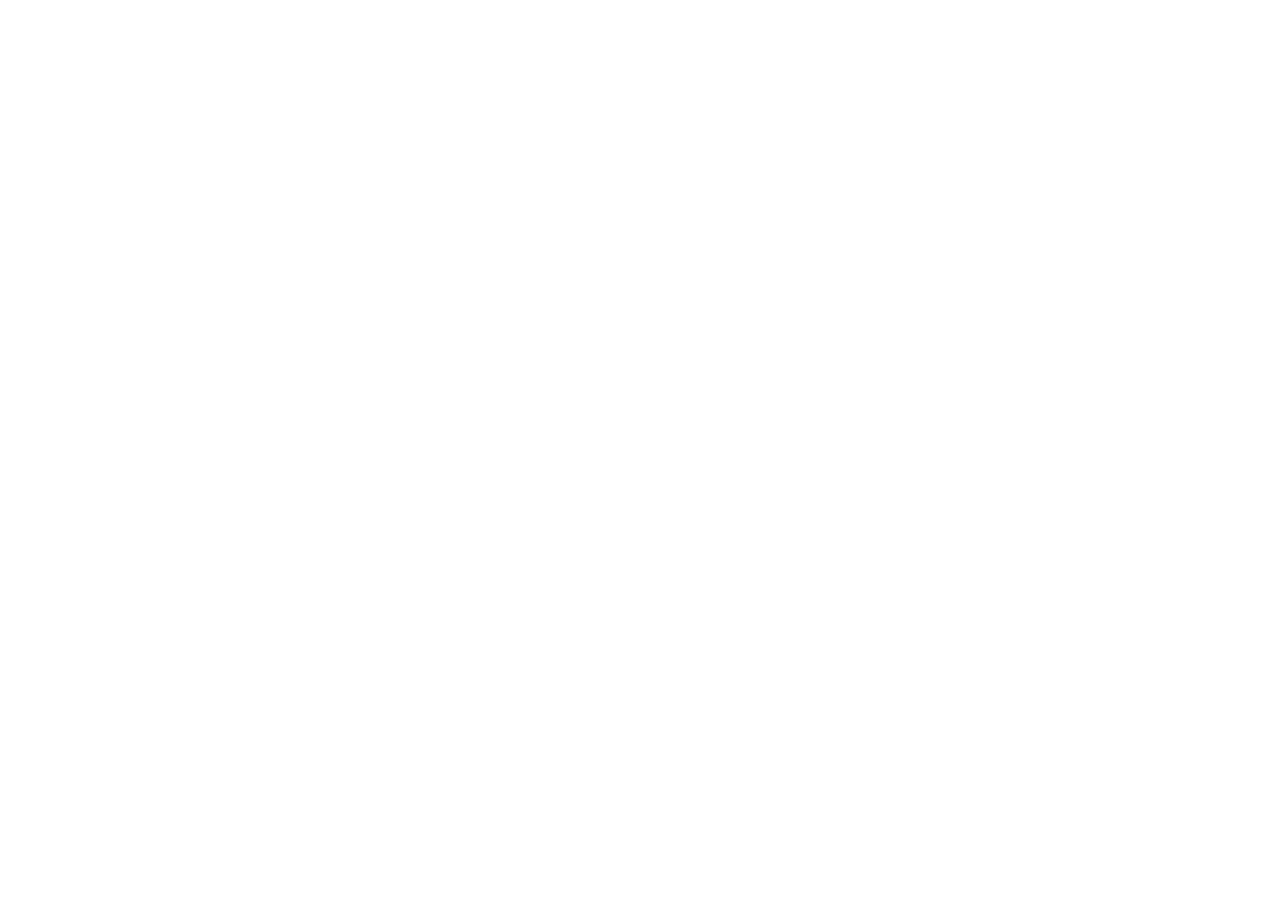
==== index.html @ e36e5723 "fixed redirection" ====
<!DOCTYPE html>
<html lang="ru-RU">
<head>
  <meta charset="UTF-8">
  <meta name="viewport" content="width=device-width, initial-scale=1.0">
  <meta http-equiv="X-UA-Compatible" content="ie=edge">
  <title>Smoothly</title>
  <link rel="stylesheet" href="style.css">
  <link rel="stylesheet" href="normalize.css">
  <link href='highlight/styles/atom-one-dark.css' rel='stylesheet' type='text/css'>
  <link rel="icon" type="image" href="favicon.png">
</head>
<body>
  <script>
    document.addEventListener("DOMContentLoaded", () => {
      const lang = window.navigator.language||navigator.browserLanguage;
      const url = window.location.href;
      if (window.location.href.includes('index.html') && lang.includes("en-")) {
        url = url.replace("index.html", "en/index.html");
      }
      if (!url.includes('index.html') && lang.includes("en-")) {
        url = url + "/en/";
      }
      if(url.includes('index.html') && !lang.includes("en-")) {
        url = url.replace("index.html", "ru/index.html"); // Russian version is the default one
      } else {
        url = url + "/ru/";
      }
    });
  </script>
</body>
</html>
---- style.css ----
@import url(fonts/fonts.css);

html, body {
  height: 100%;
}

body {
  display: flex;
  min-height: 100vh;
  flex-direction: column;
}

a {
  color: #000;
  text-decoration: none;
}

.header {
  background-color: #fff;
  width: 100%;
  max-width: 2560px;
  margin: 0 auto 2.5em;
  -webkit-font-smoothing: antialiased;
  -moz-font-smoothing: greyscale;
  font-size: 24px;
  display: flex;
  position: relative;
  height: 3.45em;
  font-family: 'SuiesseInt';
  align-items: baseline;
  padding: 20px 30px 0;
  box-sizing: border-box;
  justify-content: space-between;
}

.header__logo {
  font-size: 1.1em;
  user-select: none;
}

.header__nav {
  display: flex;
  align-items: flex-end;
  justify-content: flex-end;
  margin-right: 6em;
}

.header__lang {
  position: absolute;
  top: 0.85em;
  right: 1.12em;
  display: flex;
  justify-content: space-around;
  align-items: flex-end;
}

.header__link {
  text-decoration: none;
  font-size: .6em;
  padding: .9em 1.12em;
}

.header__link_type_active {
  background-color: #1E1E1E;
  color: #fff;
}

.root {
  max-width: 1440px;
  min-width: 320px;;
  margin: 0 auto;
  background-color: #fff;
  -webkit-font-smoothing: antialiased;
  -moz-font-smoothing: greyscale;
  font-family: 'SuiesseInt';
  font-size: 24px;
  flex: 1;
}

.content {
  max-width: 556px;
  margin: 0 auto;
  font-size: 24px;
  -webkit-font-smoothing: antialiased;
  -moz-osx-font-smoothing: grayscale;
  font-kerning: normal;
}

.content__title {
  padding-bottom: 2.5em;
  margin: 0 auto;
  font-size: 1em;
  line-height: 1.4em;
  font-weight: lighter;
}

.content__subtitle {
  font-family: 'SuiesseInt-Bold';
  line-height: 1.4em;
  font-size: 1em;
  margin: 0 0 1em;
}

.content__paragraph {
  font-size: .6em;
  line-height: 1.4em;
  margin: 0 0 1em;
}

.content__paragraph_type_code {
  font-family: 'Menlo';
  font-size: .95em;
}

.content__paragraph_type_last {
  margin: 0 0 2.1em;
}

.content__code {
  line-height: 1.2em;
  font-size: .55em;
  font-family: Menlo, 'Ubuntu Mono', Consolas, source-code-pro, monospace;
  margin: 0 0 2.1em;
}

.content__list {
  padding-inline-start: 1.1em;
  margin-block-start: 0;
  margin-block-end: 0;
  font-size: .6em;
}

.content__list-items {
  margin: 0 0 1em;
}

.content__button {
  padding: 0;
  color: white;
  background-color: black;
  font-size: 12px;
  text-align: center;
  height: 40px;
  width: 100px;
  margin-bottom: 20px;
  border: none;
  transition: opacity 0.4s ease-in-out;
  cursor: pointer;
}

.content__button:hover {
  opacity: 0.7;
}

.content__result {
  padding: 1.3em 2em;
  display: flex;
  border: 1px solid #DCDCDC;
  box-sizing: border-box;
  border-radius: 5px;
  margin: 0 0 1em;
  font-size: 1.5em;
}

.content__result-text {
  margin: auto;
}

.footer {
  margin: 4em 0 1.5em;
  width: 100%;
  max-width: 2560px;
  font-size: 14px;
  display: flex;
  position: relative;
  font-family: 'SuiesseInt';
}

.footer__copyright {
  width: 100%;
  text-align: center;
}

.hidden {
  display: none;
}

@media screen and (max-width : 1110px) {
  .header {
    font-size: 20px;
  }

  .header__nav {
    max-width: 560px;
  }

  .footer {
    font-size: 14px;
  }

  .header__logo {
    left: .9em;
  }
}

@media screen and (max-width : 925px) {
  .header__logo {
    left: .4em;
  }
}

@media screen and (max-width : 900px) {
  .header {
    flex-direction: column;
    font-size: 18px;
    align-items: center;
    height: 7.3em;
  }

  .header__logo {
    box-sizing: border-box;
    position: static;
    padding: 1.5em;
    margin-right: 0;
  }

  .header__nav {
    justify-content: center;
    margin-right: 0;
  }

  .content {
    justify-content: end;
    font-size: 20px;
  }

  .footer {
    font-size: 12px;
  }
}

@media screen and (max-width : 610px) {
  .content {
    width: calc(100% - 100px);
  }

  .header__nav {
    width: 100%;
  }

  .header {
    height: 6.3em;
  }

  .header__logo {
    padding: 1em;
  }

  .header__link {
    padding: .9em 1em;
  }

  .content__result {
    font-size: 1em;
  }
}

@media screen and (max-width : 425px) {
  .header {
    font-size: 14px;
  }

  .header__nav {
    font-size: 14px;
  }

  .content {
    width: calc(100% - 50px);
    font-size: 14px;
  }

  .footer {
    font-size: 10px;
  }
}

@media screen and (max-width : 360px) {
  .header__link {
    padding: .6em .7em;
  }
}
---- highlight/styles/atom-one-dark.css ----
/*

Atom One Dark by Daniel Gamage
Original One Dark Syntax theme from https://github.com/atom/one-dark-syntax

base:    #282c34
mono-1:  #abb2bf
mono-2:  #818896
mono-3:  #5c6370
hue-1:   #56b6c2
hue-2:   #61aeee
hue-3:   #c678dd
hue-4:   #98c379
hue-5:   #e06c75
hue-5-2: #be5046
hue-6:   #d19a66
hue-6-2: #e6c07b

*/

.hljs {
  display: block;
  overflow-x: auto;
  padding: 1.4em 1.9em;
  color: #abb2bf;
  background: #1e1e1e;
  border-radius: 5px;
}

.hljs-comment,
.hljs-quote {
  color: #5c6370;
  font-style: italic;
}

.hljs-doctag,
.hljs-keyword,
.hljs-formula {
  color: #c678dd;
}

.hljs-section,
.hljs-name,
.hljs-selector-tag,
.hljs-deletion,
.hljs-subst {
  color: #e06c75;
}

.hljs-literal {
  color: #56b6c2;
}

.hljs-string,
.hljs-regexp,
.hljs-addition,
.hljs-attribute,
.hljs-meta-string {
  color: #98c379;
}

.hljs-built_in,
.hljs-class .hljs-title {
  color: #e6c07b;
}

.hljs-attr,
.hljs-variable,
.hljs-template-variable,
.hljs-type,
.hljs-selector-class,
.hljs-selector-attr,
.hljs-selector-pseudo,
.hljs-number {
  color: #d19a66;
}

.hljs-symbol,
.hljs-bullet,
.hljs-link,
.hljs-meta,
.hljs-selector-id,
.hljs-title {
  color: #61aeee;
}

.hljs-emphasis {
  font-style: italic;
}

.hljs-strong {
  font-weight: bold;
}

.hljs-link {
  text-decoration: underline;
}
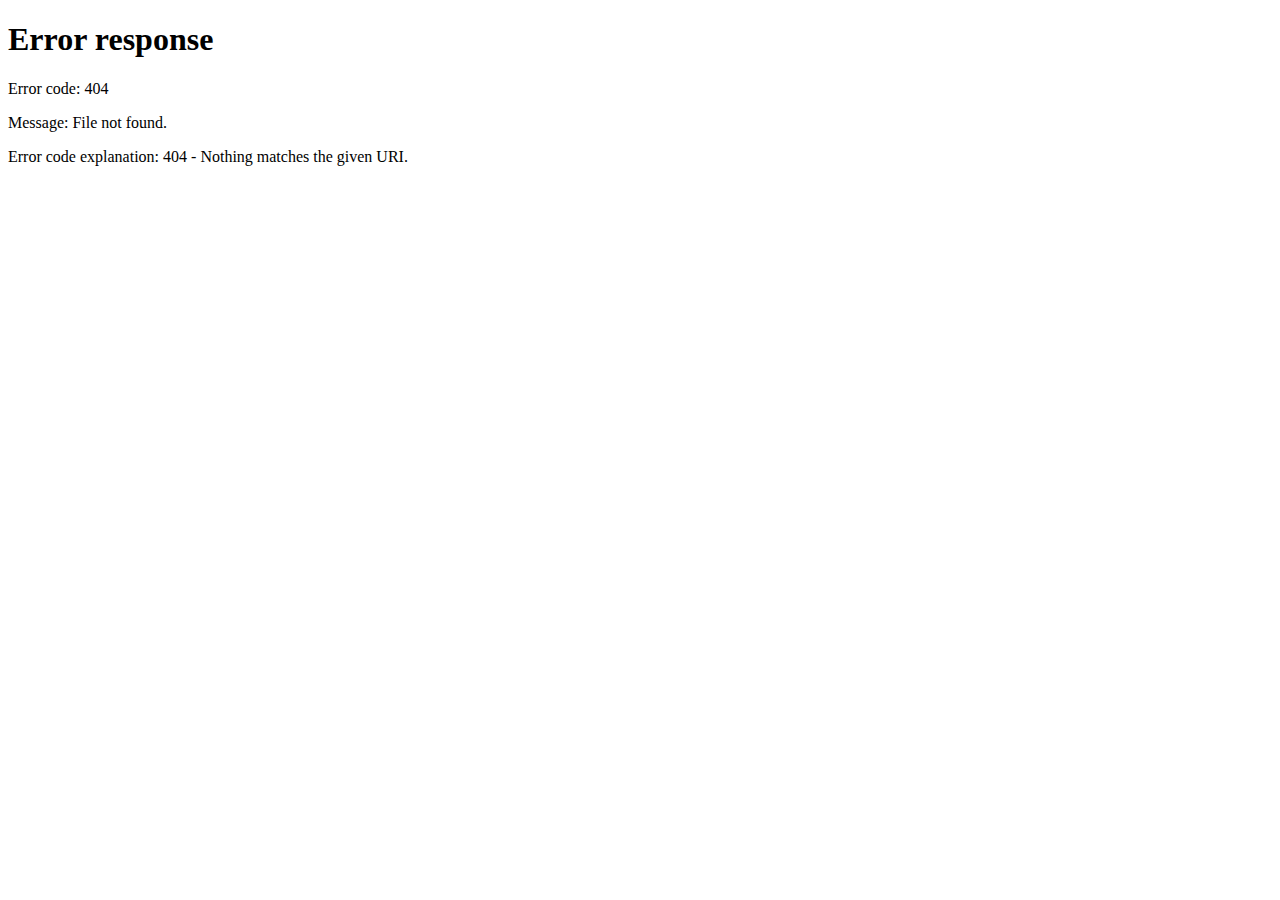
==== commit 871d1ef0: "fixed redirection" ====
--- a/index.html
+++ b/index.html
@@ -14,17 +14,10 @@
   <script>
     document.addEventListener("DOMContentLoaded", () => {
       const lang = window.navigator.language||navigator.browserLanguage;
-      const url = window.location.href;
-      if (window.location.href.includes('index.html') && lang.includes("en-")) {
-        url = url.replace("index.html", "en/index.html");
-      }
-      if (!url.includes('index.html') && lang.includes("en-")) {
-        url = url + "/en/";
-      }
-      if(url.includes('index.html') && !lang.includes("en-")) {
-        url = url.replace("index.html", "ru/index.html"); // Russian version is the default one
+      if (lang.includes("en-")) {
+        window.location.href = window.location.host + "en/index.html";
       } else {
-        url = url + "/ru/";
+        window.location.href = window.location.host + "/ru/index.html";
       }
     });
   </script>
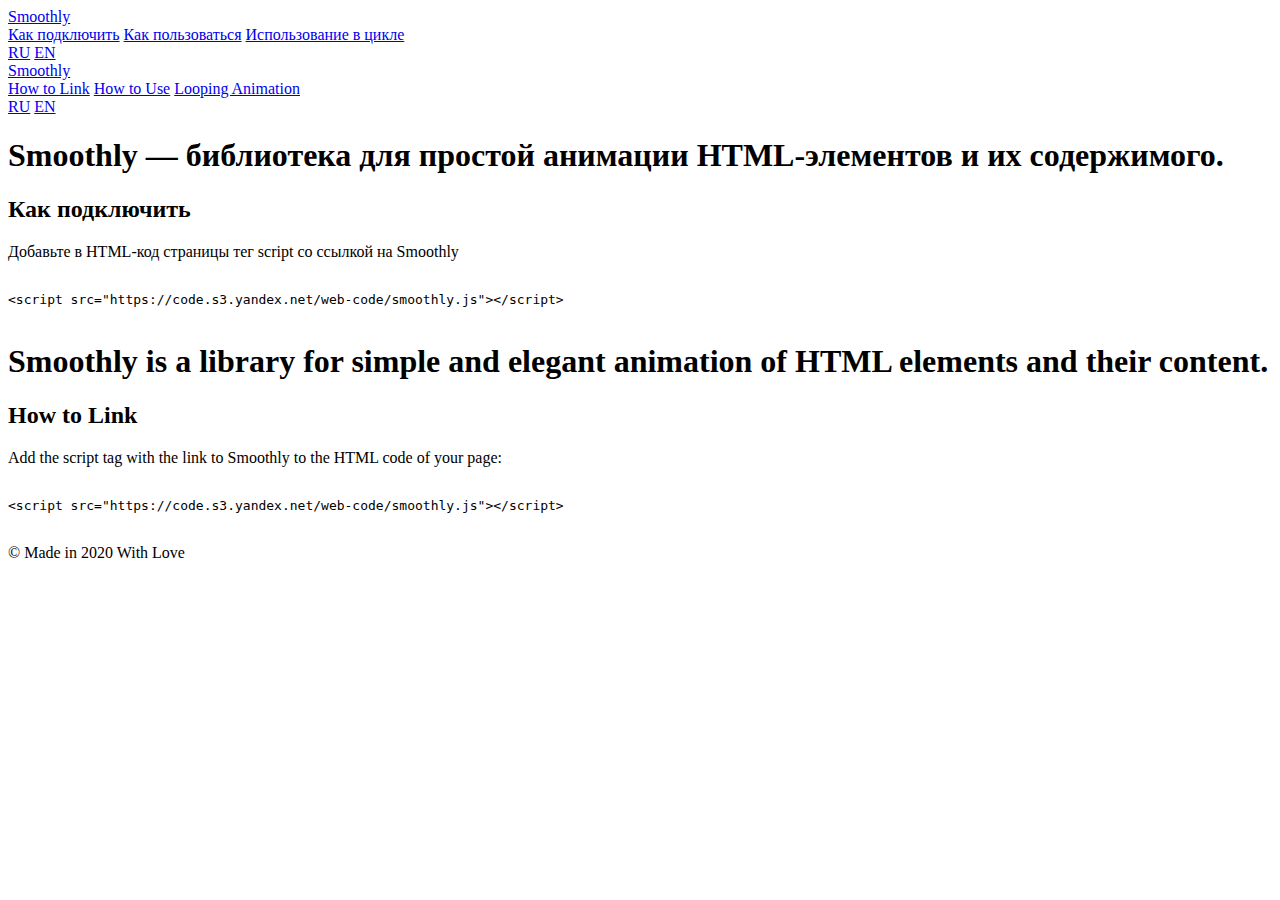
==== commit 637ae1fd: "fixed redirection" ====
--- a/index.html
+++ b/index.html
@@ -15,9 +15,9 @@
     document.addEventListener("DOMContentLoaded", () => {
       const lang = window.navigator.language||navigator.browserLanguage;
       if (lang.includes("en-")) {
-        window.location.href = window.location.host + "en/index.html";
+        window.location.pathname = "/en/index.html";
       } else {
-        window.location.href = window.location.host + "/ru/index.html";
+        window.location.pathname = "/ru/index.html";
       }
     });
   </script>
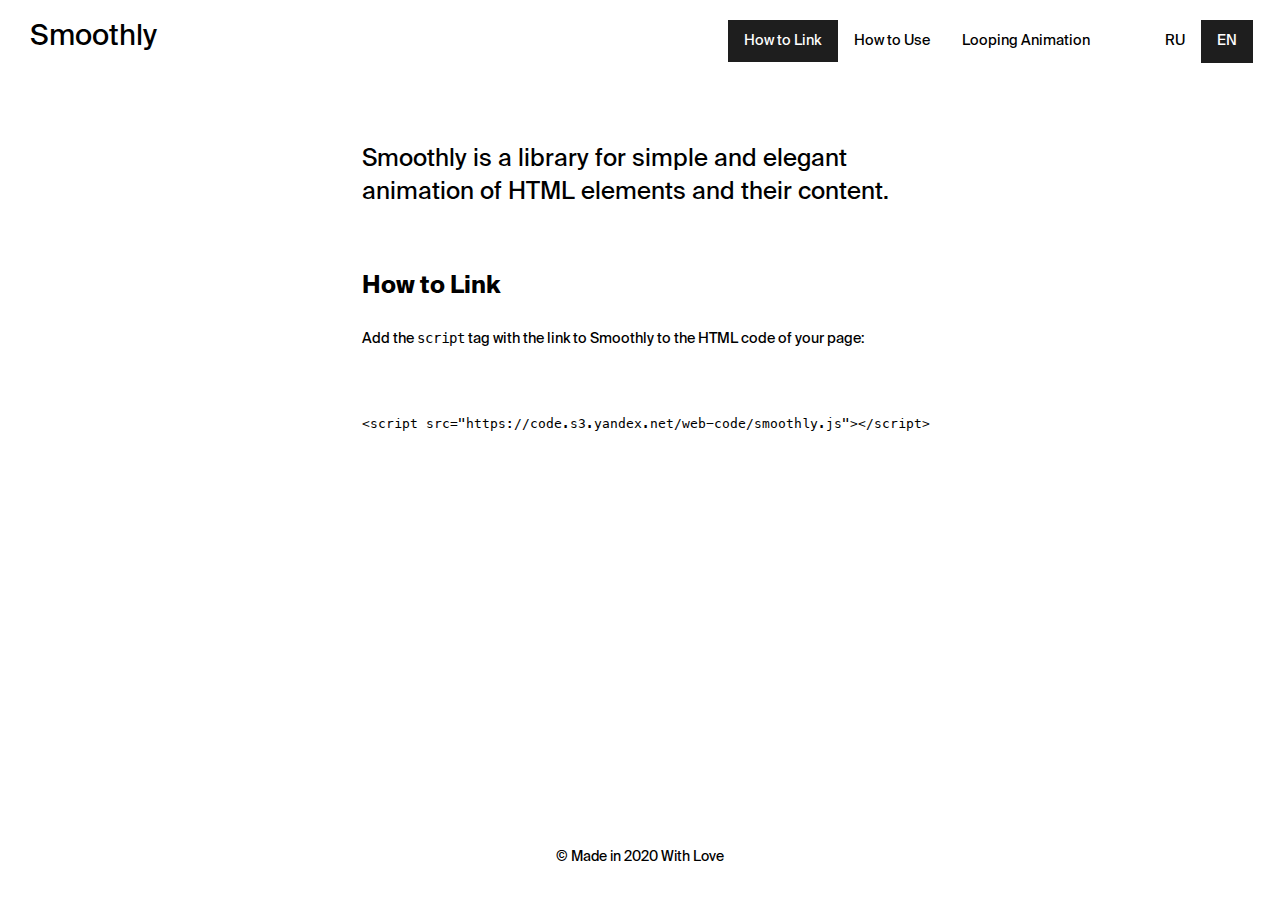
==== commit 1f09658b: "made quotes uniformly double, removed links to deleted scripts" ====
--- a/index.html
+++ b/index.html
@@ -7,7 +7,7 @@
   <title>Smoothly</title>
   <link rel="stylesheet" href="style.css">
   <link rel="stylesheet" href="normalize.css">
-  <link href='highlight/styles/atom-one-dark.css' rel='stylesheet' type='text/css'>
+  <link href="highlight/styles/atom-one-dark.css" rel="stylesheet" type="text/css">
   <link rel="icon" type="image" href="favicon.png">
 </head>
 <body>
--- a/style.css
+++ b/style.css
@@ -26,7 +26,7 @@
   display: flex;
   position: relative;
   height: 3.45em;
-  font-family: 'SuiesseInt';
+  font-family: "SuiesseInt";
   align-items: baseline;
   padding: 20px 30px 0;
   box-sizing: border-box;
@@ -72,7 +72,7 @@
   background-color: #fff;
   -webkit-font-smoothing: antialiased;
   -moz-font-smoothing: greyscale;
-  font-family: 'SuiesseInt';
+  font-family: "SuiesseInt";
   font-size: 24px;
   flex: 1;
 }
@@ -95,7 +95,7 @@
 }
 
 .content__subtitle {
-  font-family: 'SuiesseInt-Bold';
+  font-family: "SuiesseInt-Bold";
   line-height: 1.4em;
   font-size: 1em;
   margin: 0 0 1em;
@@ -108,7 +108,7 @@
 }
 
 .content__paragraph_type_code {
-  font-family: 'Menlo';
+  font-family: "Menlo";
   font-size: .95em;
 }
 
@@ -119,7 +119,7 @@
 .content__code {
   line-height: 1.2em;
   font-size: .55em;
-  font-family: Menlo, 'Ubuntu Mono', Consolas, source-code-pro, monospace;
+  font-family: Menlo, "Ubuntu Mono", Consolas, source-code-pro, monospace;
   margin: 0 0 2.1em;
 }
 
@@ -173,7 +173,7 @@
   font-size: 14px;
   display: flex;
   position: relative;
-  font-family: 'SuiesseInt';
+  font-family: "SuiesseInt";
 }
 
 .footer__copyright {
